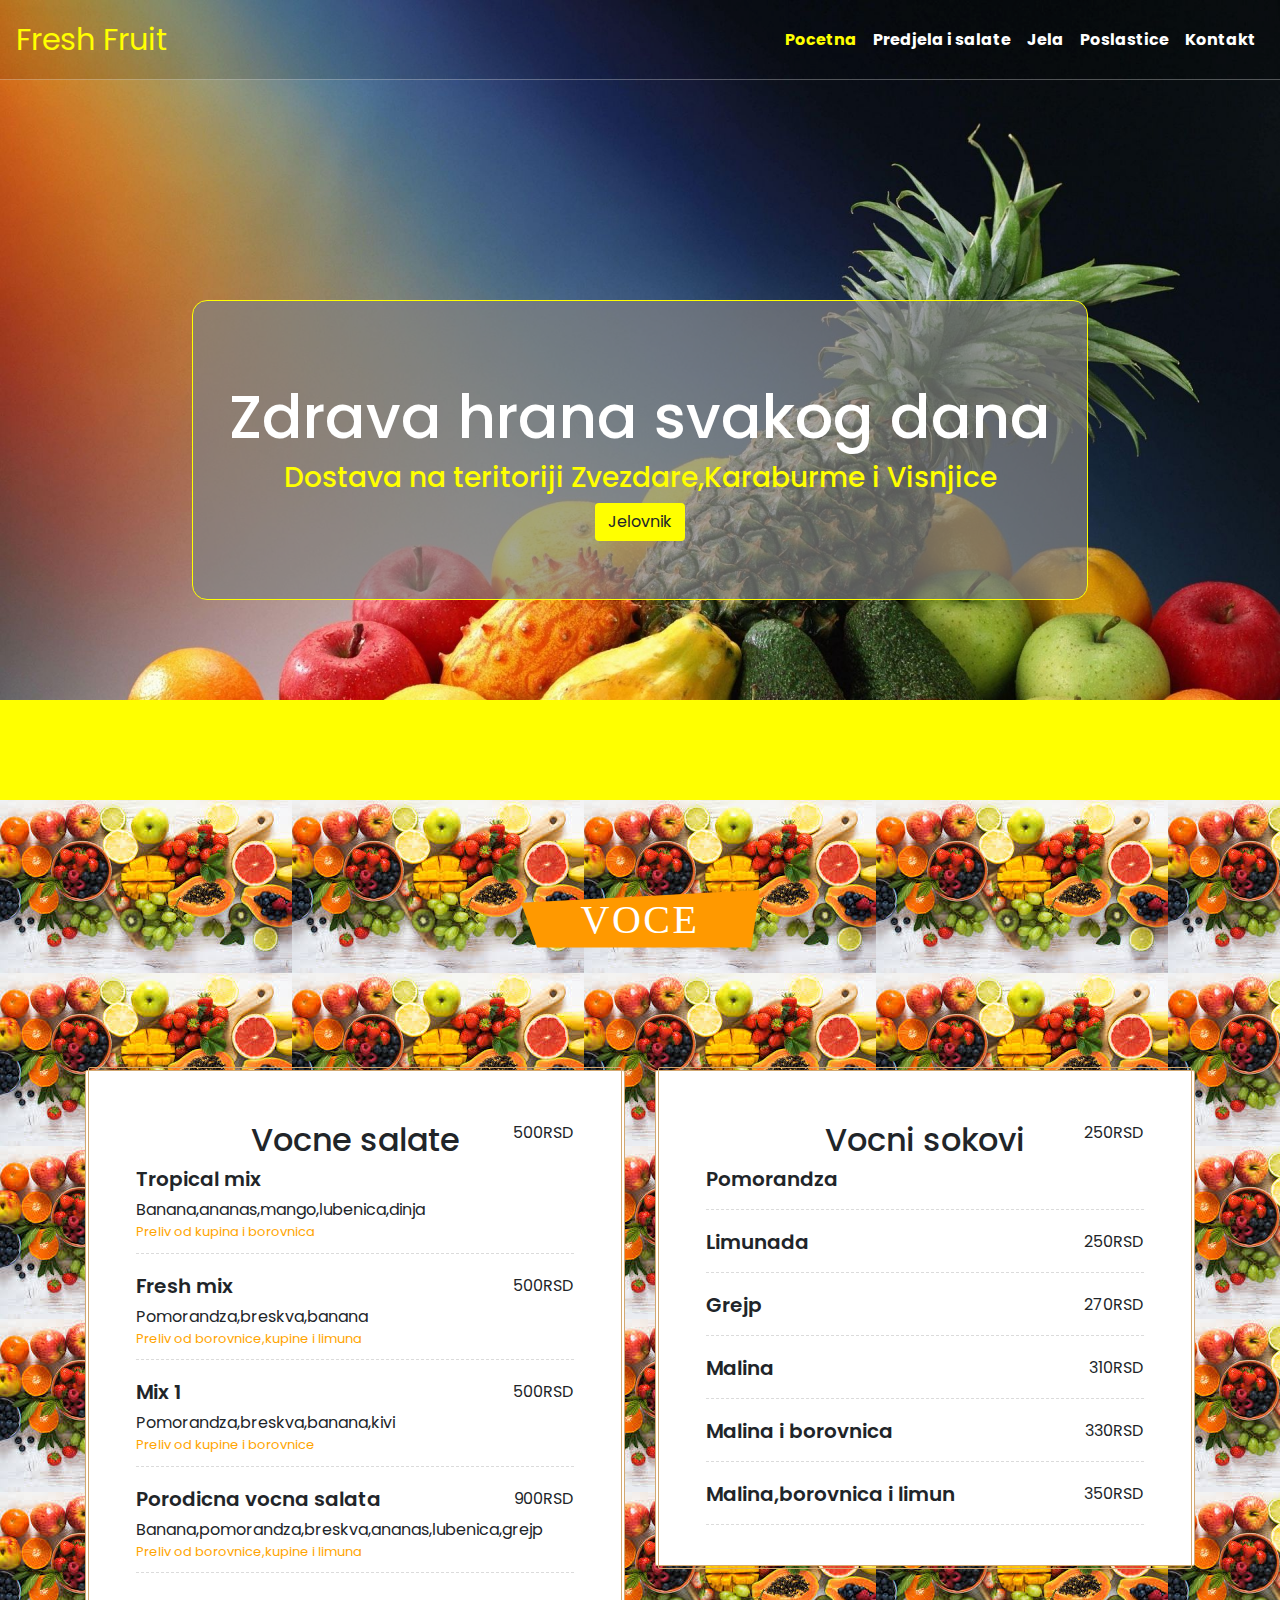
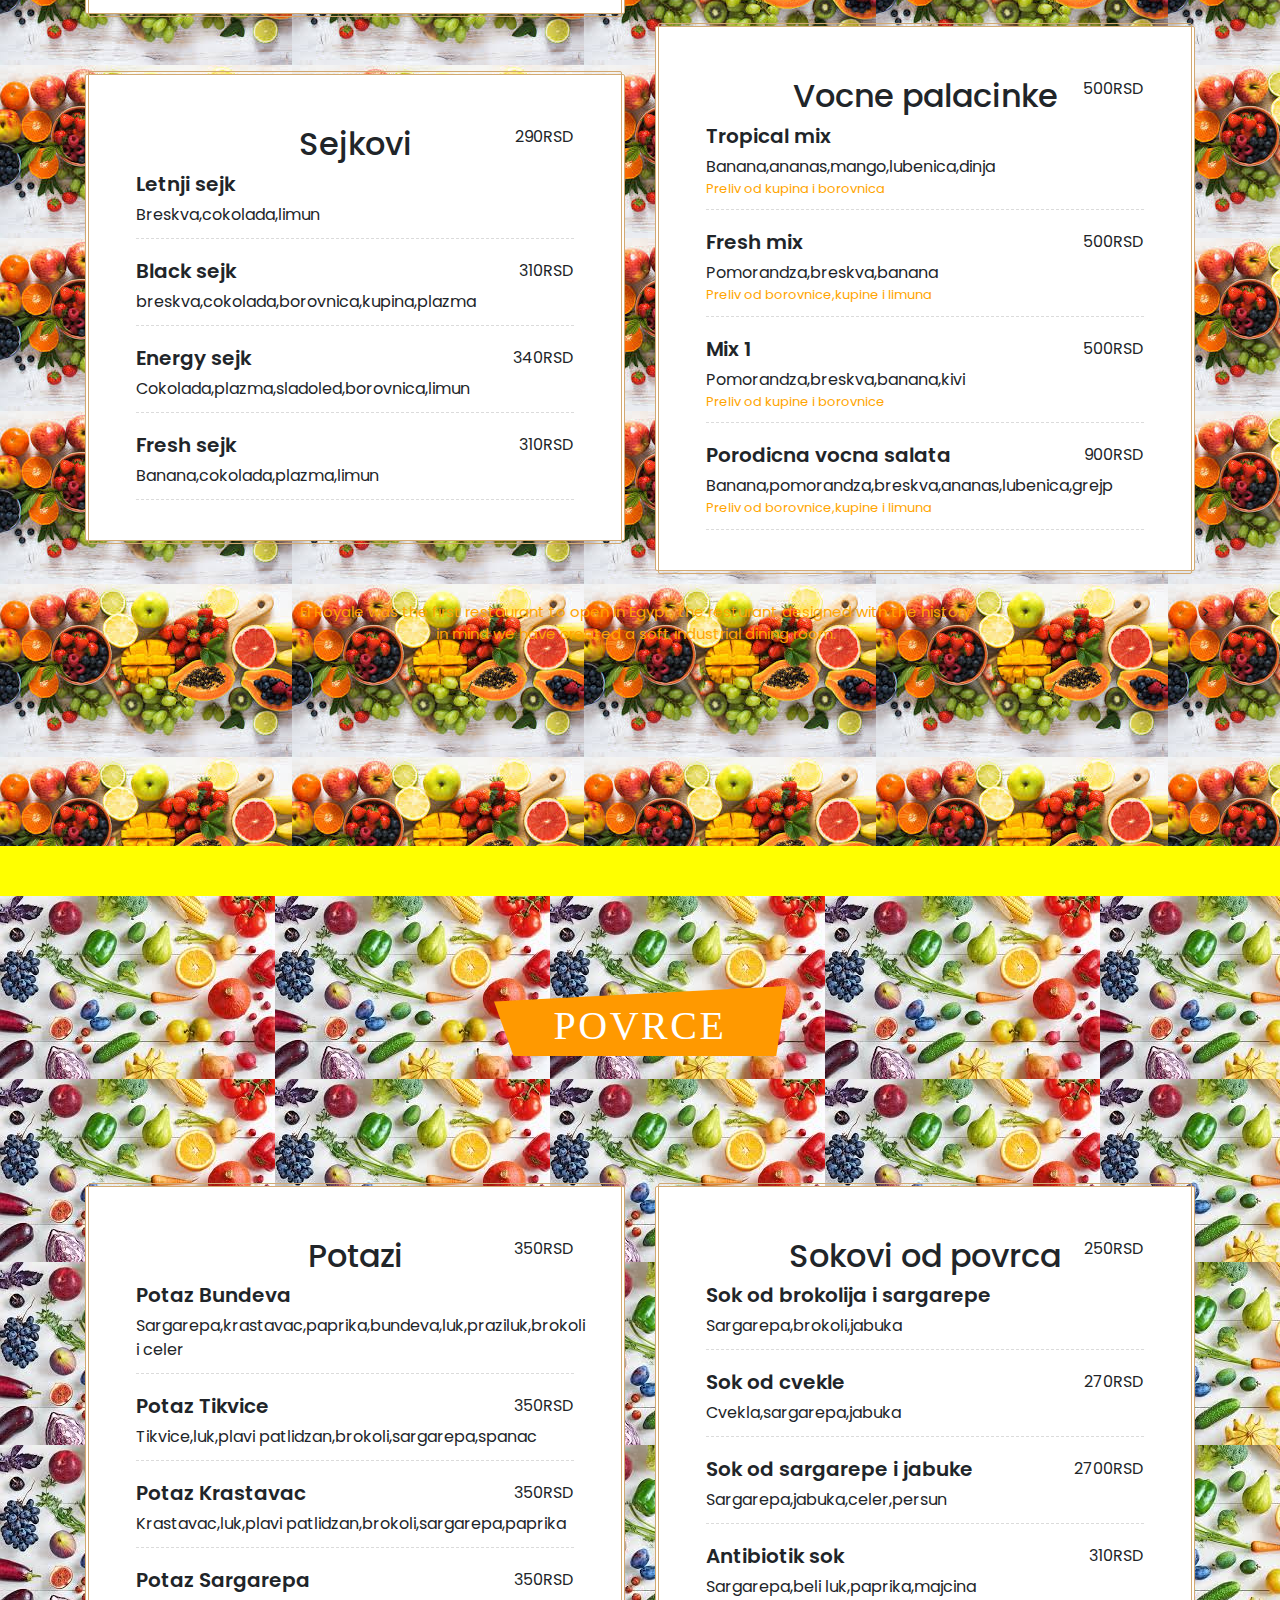
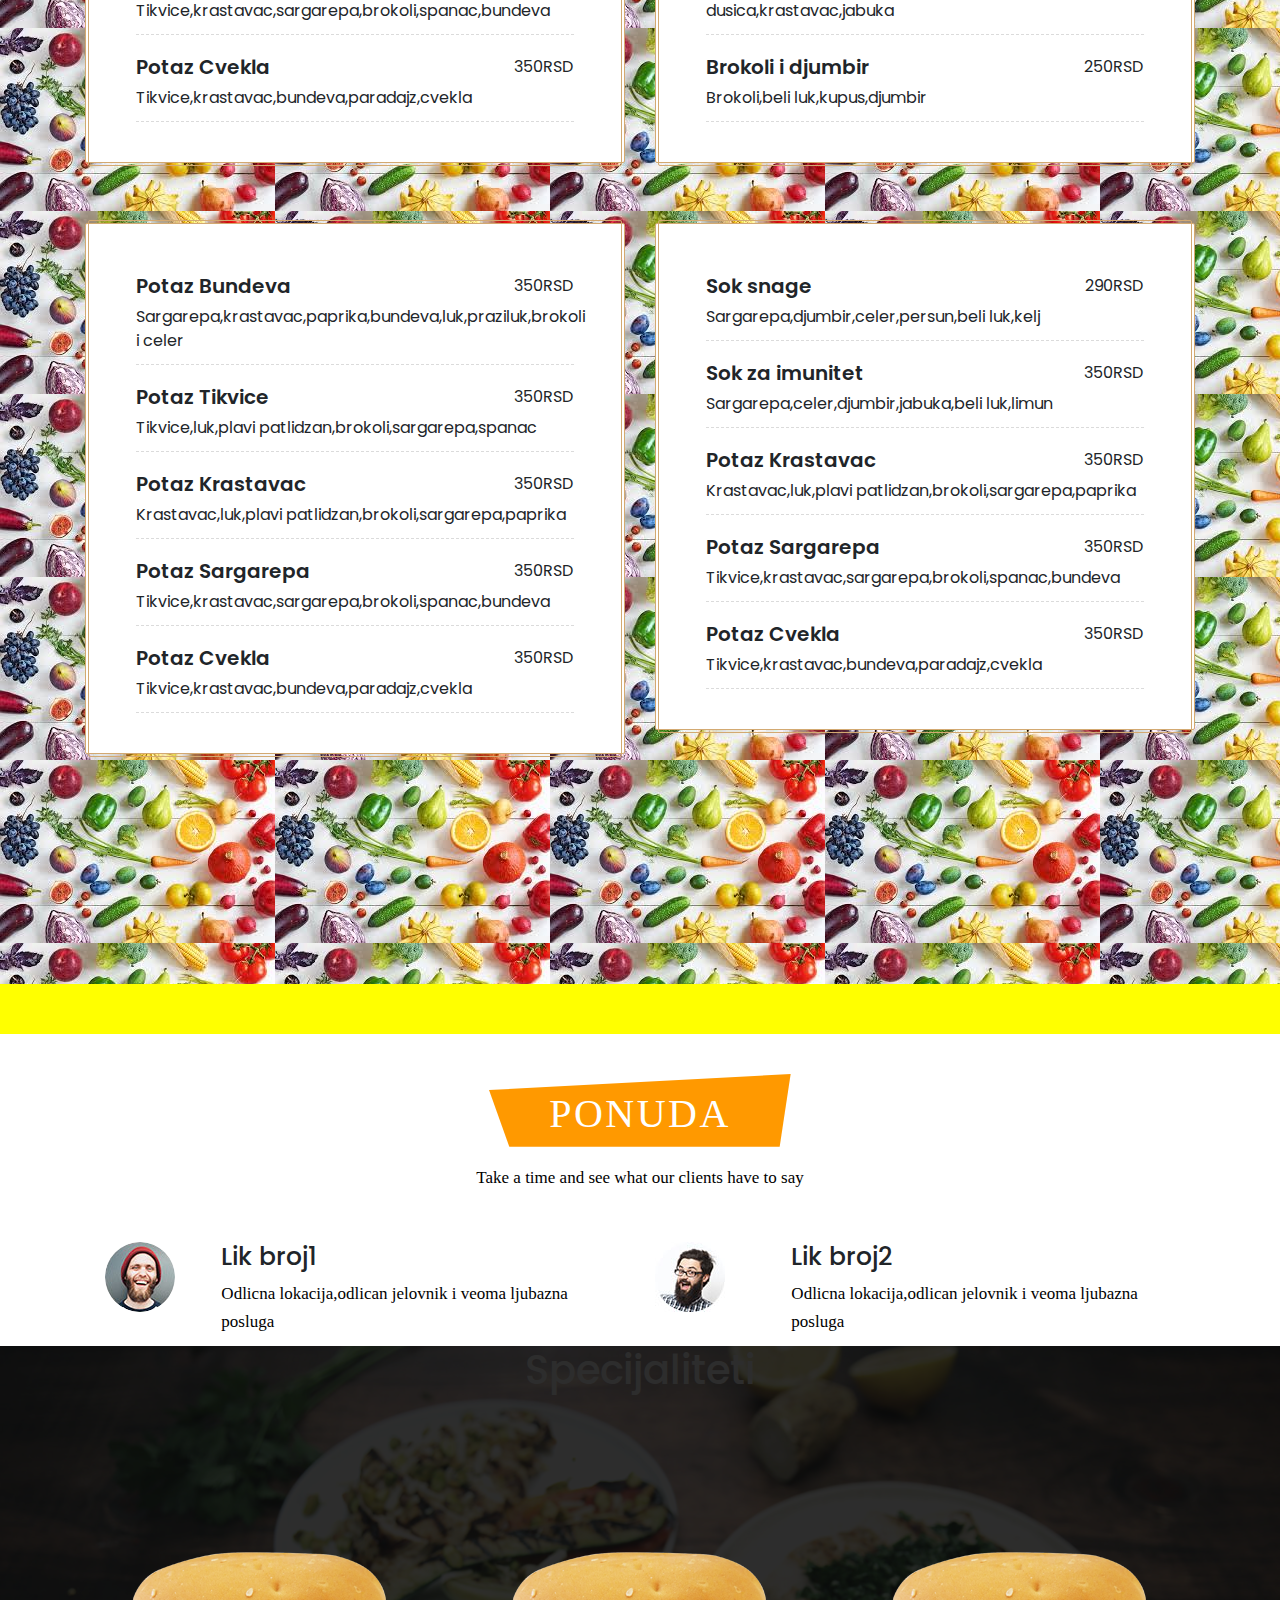
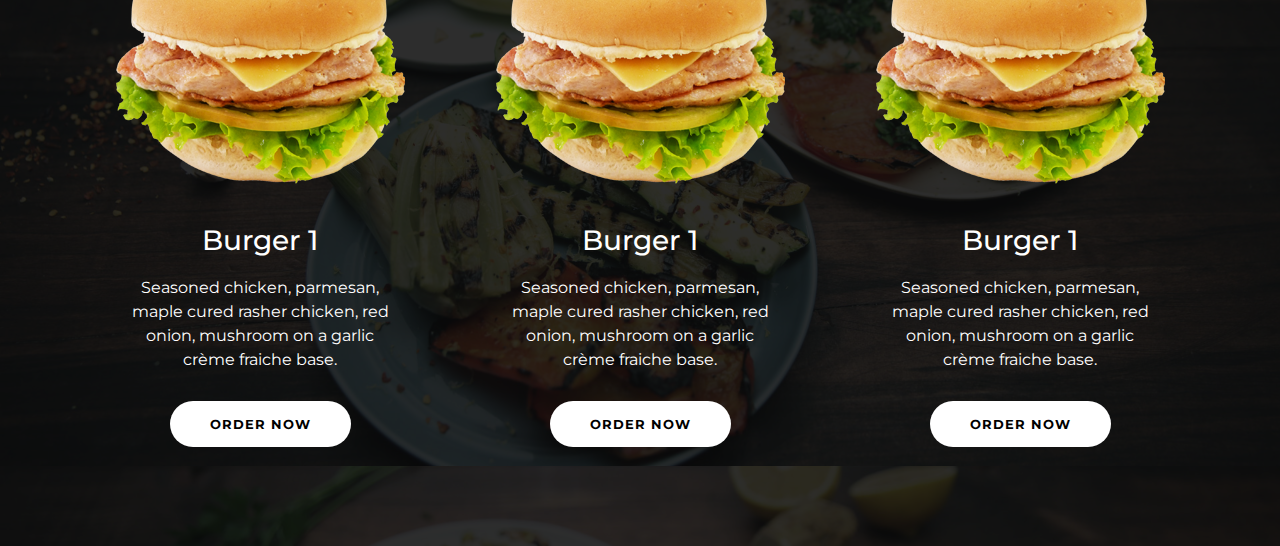
==== index.html @ 75d2d122 "Initial commit" ====
<!DOCTYPE html>
<html>

<head>
	<meta charset="utf-8">
	<meta http-equiv="X-UA-Compatible" content="IE=edge">
	<meta name="viewport" content="width=device-width, initial-scale=1">
	<title>Zdrava hrana</title>
	<link rel="icon" href="https://s3-us-west-2.amazonaws.com/www.arabianchain.org/img/dubaichain.ico"
		type="image/x-icon" />
	<link href="css/style.css" rel="stylesheet">
	<link href="https://fonts.googleapis.com/css?family=Montserrat:400,600,700,800,900&amp;display=swap"
		rel="stylesheet">
	<link href="https://fonts.googleapis.com/css2?family=Itim&family=Poppins:wght@400;500;600;700;800;900&display=swap"
		rel="stylesheet">
	<link rel="stylesheet" href="https://stackpath.bootstrapcdn.com/bootstrap/4.5.0/css/bootstrap.min.css">
	<link rel="stylesheet" href="css/animate.min.css">
</head>

<body>
	<nav class="navbar navbar-expand-lg navbar-light bg-red ">
		<a class="navbar-brand" href="#">Fresh Fruit</a>
		<button class="navbar-toggler" type="button" data-toggle="collapse" data-target="#navbarNav"
			aria-controls="navbarNav" aria-expanded="false" aria-label="Toggle navigation">
			<span class="navbar-toggler-icon"></span>
		</button>
		<div class="collapse navbar-collapse" id="navbarNav">
			<ul class="nav navbar-nav ml-auto">
				<li class="nav-item active">
					<a class="nav-link" href="#sectionMain">Pocetna <span class="sr-only">(current)</span></a>
				</li>
				<li class="nav-item">
					<a class="nav-link" href="#sectionMain1">Predjela i salate</a>
				</li>
				<li class="nav-item">
					<a class="nav-link" href="#sectionMain1">Jela</a>
				</li>
				<li class="nav-item">
					<a class="nav-link" href="#svgSection">Poslastice</a>
				</li>
				<li class="nav-item">
					<a class="nav-link" href="kontakt.html">Kontakt</a>
				</li>
			</ul>
		</div>
	</nav>
	<section id="sectionMain">
		<div class="mainText wow bounceInDown darkk" data-wow-duration="2500ms">
			<h1 class="text1">Zdrava hrana svakog dana</h1>
			<h3>Dostava na teritoriji Zvezdare,Karaburme i Visnjice</h3>
			<button type="button" class="btn btn-jelovnik">Jelovnik</button>
		</div>
	</section>
	<section>
		<div class="between"></div>
	</section>

	<section>
		<div class="between"></div>
	</section>
	<section id="sale">
		<div class="container">
			<!-- <h1 class="naslov2">Vocni Jelovnik</h1> -->
			<div class="title-box">
				<h1 class="title-line">
					<span>Voce</span>
					<svg xmlns="http://www.w3.org/2000/svg" viewBox="0 0 900.88 217">
						<polygon points="900.88 0 868.07 217 60.56 217 0 48.04 900.88 0"></polygon>
					</svg>
				</h1>
			</div>
			<div class="row">
				<div class="col-md-6">
					<div class="menu-wrapper">
						<div class="menu-item">
							<h2>Vocne salate</h2>
							<h4 class="fruitNaslov">Tropical mix</h4>
							<span class="menu-itemPrice">500RSD</span>

							<p class="fruitSastojci">Banana,ananas,mango,lubenica,dinja</p>
							<p class="preliv">Preliv od kupina i borovnica</p>
						</div>
						<div class="menu-item">
							<h4 class="fruitNaslov">Fresh mix</h4>
							<span class="menu-itemPrice">500RSD</span>
							<p class="fruitSastojci">Pomorandza,breskva,banana</p>
							<p class="preliv">Preliv od borovnice,kupine i limuna</p>
						</div>
						<div class="menu-item">
							<h4 class="fruitNaslov">Mix 1</h4>
							<span class="menu-itemPrice">500RSD</span>
							<p class="fruitSastojci">Pomorandza,breskva,banana,kivi</p>
							<p class="preliv">Preliv od kupine i borovnice</p>
						</div>
						<div class="menu-item">
							<h4 class="fruitNaslov">Porodicna vocna salata</h4>
							<span class="menu-itemPrice">900RSD</span>
							<p class="fruitSastojci">Banana,pomorandza,breskva,ananas,lubenica,grejp</p>
							<p class="preliv">Preliv od borovnice,kupine i limuna</p>
						</div>
					</div>


					<div class="menu-wrapper">
						<div class="menu-item">
							<h2>Sejkovi</h2>
							<h4 class="fruitNaslov">Letnji sejk</h4>
							<span class="menu-itemPrice">290RSD</span>
							<p class="fruitSastojci">Breskva,cokolada,limun</p>

						</div>
						<div class="menu-item">
							<h4 class="fruitNaslov">Black sejk</h4>
							<span class="menu-itemPrice">310RSD</span>
							<p class="fruitSastojci">breskva,cokolada,borovnica,kupina,plazma</p>

						</div>
						<div class="menu-item">
							<h4 class="fruitNaslov">Energy sejk</h4>
							<span class="menu-itemPrice">340RSD</span>
							<p class="fruitSastojci">Cokolada,plazma,sladoled,borovnica,limun</p>

						</div>
						<div class="menu-item">
							<h4 class="fruitNaslov">Fresh sejk</h4>
							<span class="menu-itemPrice">310RSD</span>
							<p class="fruitSastojci">Banana,cokolada,plazma,limun</p>

						</div>
					</div>
				</div>
				<div class="col-md-6">
					<div class="menu-wrapper">
						<div class="menu-item">
							<h2>Vocni sokovi</h2>
							<h4 class="fruitNaslov">Pomorandza</h4>
							<span class="menu-itemPrice">250RSD</span>

						</div>
						<div class="menu-item">
							<h4 class="fruitNaslov">Limunada</h4>
							<span class="menu-itemPrice">250RSD</span>

						</div>
						<div class="menu-item">
							<h4 class="fruitNaslov">Grejp</h4>
							<span class="menu-itemPrice">270RSD</span>

						</div>
						<div class="menu-item">
							<h4 class="fruitNaslov">Malina</h4>
							<span class="menu-itemPrice">310RSD</span>
						</div>
						<div class="menu-item">
							<h4 class="fruitNaslov">Malina i borovnica</h4>
							<span class="menu-itemPrice">330RSD</span>
						</div>
						<div class="menu-item">
							<h4 class="fruitNaslov">Malina,borovnica i limun</h4>
							<span class="menu-itemPrice">350RSD</span>
						</div>

					</div>
					<div class="menu-wrapper">
						<div class="menu-item">
							<h2>Vocne palacinke</h2>
							<h4 class="fruitNaslov">Tropical mix</h4>
							<span class="menu-itemPrice">500RSD</span>
							<p class="fruitSastojci">Banana,ananas,mango,lubenica,dinja</p>
							<p class="preliv">Preliv od kupina i borovnica</p>
						</div>
						<div class="menu-item">
							<h4 class="fruitNaslov">Fresh mix</h4>
							<span class="menu-itemPrice">500RSD</span>
							<p class="fruitSastojci">Pomorandza,breskva,banana</p>
							<p class="preliv">Preliv od borovnice,kupine i limuna</p>
						</div>
						<div class="menu-item">
							<h4 class="fruitNaslov">Mix 1</h4>
							<span class="menu-itemPrice">500RSD</span>
							<p class="fruitSastojci">Pomorandza,breskva,banana,kivi</p>
							<p class="preliv">Preliv od kupine i borovnice</p>
						</div>
						<div class="menu-item">
							<h4 class="fruitNaslov">Porodicna vocna salata</h4>
							<span class="menu-itemPrice">900RSD</span>
							<p class="fruitSastojci">Banana,pomorandza,breskva,ananas,lubenica,grejp</p>
							<p class="preliv">Preliv od borovnice,kupine i limuna</p>
						</div>
					</div>

				</div>
				<p class="format1">El Royale was the first restaurant to open in Egypt, the resturant designed with the
					history in mind we have created a soft industrial dining room.</p>>
			</div>
		</div>
	</section>
	<section>
		<div class="between"></div>
	</section>

	<section id="sanja">
		<div class="container">
			<!-- <h1 class="naslov2">Jelovnik od povrca</h1> -->
			<div class="title-box">
				<h1 class="title-line">
					<span>Povrce</span>
					<svg xmlns="http://www.w3.org/2000/svg" viewBox="0 0 900.88 217">
						<polygon points="900.88 0 868.07 217 60.56 217 0 48.04 900.88 0"></polygon>
					</svg>
				</h1>
			</div>
			<div class="row">
				<div class="col-md-6">
					<div class="menu-wrapper">
						<div class="menu-item">
							<h2>Potazi</h2>
							<h4 class="fruitNaslov">Potaz Bundeva</h4>
							<span class="menu-itemPrice">350RSD</span>
							<p class="fruitSastojci">Sargarepa,krastavac,paprika,bundeva,luk,praziluk,brokoli i celer
							</p>
						</div>
						<div class="menu-item">
							<h4 class="fruitNaslov">Potaz Tikvice</h4>
							<span class="menu-itemPrice">350RSD</span>
							<p class="fruitSastojci">Tikvice,luk,plavi patlidzan,brokoli,sargarepa,spanac </p>

						</div>
						<div class="menu-item">
							<h4 class="fruitNaslov">Potaz Krastavac</h4>
							<span class="menu-itemPrice">350RSD</span>
							<p class="fruitSastojci">Krastavac,luk,plavi patlidzan,brokoli,sargarepa,paprika</p>

						</div>
						<div class="menu-item">
							<h4 class="fruitNaslov">Potaz Sargarepa</h4>
							<span class="menu-itemPrice">350RSD</span>
							<p class="fruitSastojci">Tikvice,krastavac,sargarepa,brokoli,spanac,bundeva</p>
						</div>
						<div class="menu-item">
							<h4 class="fruitNaslov">Potaz Cvekla</h4>
							<span class="menu-itemPrice">350RSD</span>
							<p class="fruitSastojci">Tikvice,krastavac,bundeva,paradajz,cvekla</p>
						</div>
					</div>
					<div class="menu-wrapper">
						<div class="menu-item">
							<h4 class="fruitNaslov">Potaz Bundeva</h4>
							<span class="menu-itemPrice">350RSD</span>
							<p class="fruitSastojci">Sargarepa,krastavac,paprika,bundeva,luk,praziluk,brokoli i celer
							</p>
						</div>
						<div class="menu-item">
							<h4 class="fruitNaslov">Potaz Tikvice</h4>
							<span class="menu-itemPrice">350RSD</span>
							<p class="fruitSastojci">Tikvice,luk,plavi patlidzan,brokoli,sargarepa,spanac </p>

						</div>
						<div class="menu-item">
							<h4 class="fruitNaslov">Potaz Krastavac</h4>
							<span class="menu-itemPrice">350RSD</span>
							<p class="fruitSastojci">Krastavac,luk,plavi patlidzan,brokoli,sargarepa,paprika</p>

						</div>
						<div class="menu-item">
							<h4 class="fruitNaslov">Potaz Sargarepa</h4>
							<span class="menu-itemPrice">350RSD</span>
							<p class="fruitSastojci">Tikvice,krastavac,sargarepa,brokoli,spanac,bundeva</p>
						</div>
						<div class="menu-item">
							<h4 class="fruitNaslov">Potaz Cvekla</h4>
							<span class="menu-itemPrice">350RSD</span>
							<p class="fruitSastojci">Tikvice,krastavac,bundeva,paradajz,cvekla</p>
						</div>
					</div>
				</div>
				<div class="col-md-6">
					<div class="menu-wrapper">
						<div class="menu-item">
							<h2>Sokovi od povrca</h2>
							<h4 class="fruitNaslov">Sok od brokolija i sargarepe</h4>
							<span class="menu-itemPrice">250RSD</span>
							<p class="fruitSastojci">Sargarepa,brokoli,jabuka
							</p>
						</div>
						<div class="menu-item">
							<h4 class="fruitNaslov">Sok od cvekle</h4>
							<span class="menu-itemPrice">270RSD</span>
							<p class="fruitSastojci">Cvekla,sargarepa,jabuka </p>

						</div>
						<div class="menu-item">
							<h4 class="fruitNaslov">Sok od sargarepe i jabuke</h4>
							<span class="menu-itemPrice">2700RSD</span>
							<p class="fruitSastojci">Sargarepa,jabuka,celer,persun</p>

						</div>
						<div class="menu-item">
							<h4 class="fruitNaslov">Antibiotik sok</h4>
							<span class="menu-itemPrice">310RSD</span>
							<p class="fruitSastojci">Sargarepa,beli luk,paprika,majcina dusica,krastavac,jabuka</p>
						</div>
						<div class="menu-item">
							<h4 class="fruitNaslov">Brokoli i djumbir</h4>
							<span class="menu-itemPrice">250RSD</span>
							<p class="fruitSastojci">Brokoli,beli luk,kupus,djumbir</p>
						</div>
					</div>
					<div class="menu-wrapper">
						<div class="menu-item">
							<h4 class="fruitNaslov">Sok snage</h4>
							<span class="menu-itemPrice">290RSD</span>
							<p class="fruitSastojci">Sargarepa,djumbir,celer,persun,beli luk,kelj
							</p>
						</div>
						<div class="menu-item">
							<h4 class="fruitNaslov">Sok za imunitet</h4>
							<span class="menu-itemPrice">350RSD</span>
							<p class="fruitSastojci">Sargarepa,celer,djumbir,jabuka,beli luk,limun </p>

						</div>
						<div class="menu-item">
							<h4 class="fruitNaslov">Potaz Krastavac</h4>
							<span class="menu-itemPrice">350RSD</span>
							<p class="fruitSastojci">Krastavac,luk,plavi patlidzan,brokoli,sargarepa,paprika</p>

						</div>
						<div class="menu-item">
							<h4 class="fruitNaslov">Potaz Sargarepa</h4>
							<span class="menu-itemPrice">350RSD</span>
							<p class="fruitSastojci">Tikvice,krastavac,sargarepa,brokoli,spanac,bundeva</p>
						</div>
						<div class="menu-item">
							<h4 class="fruitNaslov">Potaz Cvekla</h4>
							<span class="menu-itemPrice">350RSD</span>
							<p class="fruitSastojci">Tikvice,krastavac,bundeva,paradajz,cvekla</p>
						</div>
					</div>
				</div>
			</div>
		</div>
	</section>
	<div class="between"></div>

	<section id="svgSection">
		<div class="container">
			<div class="title-box">
				<h1 class="title-line">
					<span>Ponuda</span>
					<svg xmlns="http://www.w3.org/2000/svg" viewBox="0 0 900.88 217">
						<polygon points="900.88 0 868.07 217 60.56 217 0 48.04 900.88 0"></polygon>
					</svg>
				</h1>
				<p>Take a time and see what our clients have to say</p>
			</div>
			<div class="row">
				<div class="col-md-6">
					<div class="likovi">
						<img src="Images/1.jpg">
						<div class="postcontent">
							<h1>Lik broj1</h1>
							<p>Odlicna lokacija,odlican jelovnik i veoma ljubazna posluga</p>
						</div>
					</div>
				</div>
				<div class="col-md-6">
					<div>
						<img src="Images/2.jpg">
						<div class="postcontent">
							<h1>Lik broj2</h1>
							<p>Odlicna lokacija,odlican jelovnik i veoma ljubazna posluga</p>
						</div>
					</div>
				</div>
			</div>
		</div>
	</section>

	<section id="sectionMain10">
		<div class="maindiv"></div>
		<h1 class="text-center specijalitetititle">Specijaliteti</h1>
		<div class="container">
			<div class="row">

				<div class="col-md-4 ">
					<div class="menuPost">
						<img src="Images/m1.png">
						<h3 class="podnaslov">Burger 1</h3>
						<p class="podnaslovP">Seasoned chicken, parmesan, maple cured rasher chicken, red onion,
							mushroom on a garlic crème fraiche base.</p>
						<a class="button-one grey" href="#">Order Now</a>
					</div>
				</div>
				<div class="col-md-4 ">

					<div class="menuPost">
						<img src="Images/m1.png">
						<h3 class="podnaslov">Burger 1</h3>
						<p class="podnaslovP">Seasoned chicken, parmesan, maple cured rasher chicken, red onion,
							mushroom on a garlic crème fraiche base.</p>
						<a class="button-one grey" href="#">Order Now</a>
					</div>
				</div>
				<div class="col-md-4 ">
					<div class="menuPost">
						<img src="Images/m1.png">
						<h3 class="podnaslov">Burger 1</h3>
						<p class="podnaslovP">Seasoned chicken, parmesan, maple cured rasher chicken, red onion,
							mushroom on a garlic crème fraiche base.</p>
						<a class="button-one grey" href="#">Order Now</a>
					</div>
				</div>
			</div>
		</div>


	</section>
	<!-- <section id="sectionMain4">
		<div class="blckbackground1"></div>
		<div class="row">
			<div class="col-md-6">
				<div class="whitediv"></div>
			</div>
			<div class="col-md-6">
				<div class="whitediv"></div>
			</div>	
		</div>		
	</section> -->
	<!-- <section>

	</section> -->
	<!-- <section>
		<div class="sectionMain5">
			<div class="row">
				<div class="col-md-3">
					<div class="picture1"></div>
				</div>
				<div class="col-md-3">
					<div class="picture1"></div>
				</div>
				<div class="col-md-3">
					<div class="picture1"></div>
				</div>
				<div class="col-md-3">
					<div class="picture1"></div>
				</div>
			</div>
		</div>
	</section> -->

	<!-- 
	<section id="sectionMain1">
		<div class="row">
			<div class="col-md-4">
				<div class="border1">
				</div>
			</div>
			<div class="col-md-4">
				<div class="border1"></div>
			</div>
			<div class="col-md-4">
				<div class="border1"></div>
			</div>
		</div>
	</section>
 -->
	<!-- 	<div class="nav-tabs mosaic-img mosaic-img1"> -->
	<!-- 	</div> -->

	<!-- <section>
			<div class="dimenzije">
			<div id="carouselExampleIndicators" class="carousel slide" data-ride="carousel">
		  		<ol class="carousel-indicators">
				    <li data-target="#carouselExampleIndicators" data-slide-to="0" class="active"></li>
				    <li data-target="#carouselExampleIndicators" data-slide-to="1"></li>
				    <li data-target="#carouselExampleIndicators" data-slide-to="2"></li>
				    <li data-target="#carouselExampleIndicators" data-slide-to="3"></li>
				    <li data-target="#carouselExampleIndicators" data-slide-to="4"></li>
				    <li data-target="#carouselExampleIndicators" data-slide-to="5"></li>
		 		</ol>
		 		<div class="carousel-inner">
		   			<div class="carousel-item active">
		    			<img class="d-block w-100" src="Images/voce2.jpg" alt="First slide">
		    		</div>
		    		<div class="carousel-item">
		    			<img class="d-block w-100" src="Images/voce2.jpg" alt="Second slide">
		    		</div>
		    		<div class="carousel-item">
		    			<img class="d-block w-100" src="Images/voce2.jpg" alt="Second slide">
		    		</div>
		    		<div class="carousel-item">
		    			<img class="d-block w-100" src="Images/voce2.jpg" alt="Second slide">
		    		</div>
		    		<div class="carousel-item">
		    			<img class="d-block w-100" src="Images/voce2.jpg" alt="Second slide">
		    		</div>
		    		<div class="carousel-item">
		      			<img class="d-block w-100" src="Images/voce2.jpg" alt="Third slide">
		   			</div>
		  		</div>
		 		<a class="carousel-control-prev" href="#carouselExampleIndicators" role="button" data-slide="prev">
		    		<span class="carousel-control-prev-icon" aria-hidden="true"></span>
		    		<span class="sr-only">Previous</span>
		  		</a>
				<a class="carousel-control-next" href="#carouselExampleIndicators" role="button" data-slide="next">
				    <span class="carousel-control-next-icon" aria-hidden="true"></span>
				    <span class="sr-only">Next</span>
		  		</a>
			</div>
		</div>
		</section> -->

	<script>
		console.log("ja sam Alex");
		var x = 56;
		var y = 6;
		var z = x + y;
		console.log(z);
		var mm = z + x;
		console.log(mm);
	</script>
	<script src="https://code.jquery.com/jquery-3.2.1.min.js"></script>
	<script src="https://stackpath.bootstrapcdn.com/bootstrap/4.5.0/js/bootstrap.min.js"></script>
	<script src="js/main.js"></script>
</body>

</html>
---- css/style.css ----
body {
	font-family: 'Poppins', sans-serif !important;
}

#sectionMain {
	height: 700px;
	background-size: 100%;
	background-color: rgba(10, 10, 10, 0.86);
	background-image: url("../Images/voce.jpg");
	background-repeat: no-repeat;

	/*	background-size: auto;*/
}


.text1 {
	color: #fff;
	font-size: 60px;
	text-align: center;
	margin-top: 80px;

}

.mainText {
	background-color: rgba(128, 128, 128, 0.7);
	width: 70%;
	height: 300px;
	margin: auto;
	position: absolute;
	top: 50%;
	left: 50%;
	transform: translate(-50%, -50%);
	border: 1px solid yellow;
	border-radius: 15px;
	text-align: center;
}

.mainText h3 {
	color: yellow;

}


.mainText p {
	color: #57731f;
	font-size: 20px;
}

.btn-jelovnik {
	color: #ffd0d4;
	background-color: yellow !important;

}

.btn-jelovnik:hover {
	font-weight: 500;
	border: 1px solid #39577f !important;
	background-color: #39577f !important;
	color: #fff !important;
}


#sectionMain2 {
	height: 500px;
	background-color: #fff;
	padding-top: 20px;
}

/*.nav-tabs {
	height: 700px;
	background-color: red;
	text-align: center;
	}*/

/*#meso1 {
		height: 150px;
		width: 150px;
		background-color: #fff;
		background-image: url("../Images/meso1.jpg");
	}

	.nav-tabs1 {
	height: 500px;
	width: 500px;
	background-color: red;
	text-align: center;
	}

	.mosaic-img {
	background-image: url(https://sesttopola.rs/wp-content/uploads/2020/03/Silver-1.jpg);
	background-repeat: no-repeat;
	}

	.mosaic-img1 {
		background-image: url(https://sesttopola.rs/wp-content/uploads/2020/03/Premium3.jpg);
		background-repeat: no-repeat;
		margin-right: 50px;
	}*/

#sectionMain1 {
	height: 500px;
	background-color: yellow;
}

.border1 {
	height: 450px;
	width: 85%;
	color: black;
	background-color: transparent;
	border: 1px solid black;
	border-radius: 5px;
	margin: auto;
	margin-top: 30px;
}

.border2 {
	height: 400px;
	width: 400px;
	color: black;
	background-color: transparent;
	border: 1px solid black;
	border-radius: 5px;
}

.dimenzije {
	width: 500px;
	height: auto;
	text-align: center;
	margin: auto;
	padding-top: 80px;
}

.dimenzije img {
	border: 1px solid black;
	border-radius: 10px;
}

.bg-red {
	background-color: rgba(0, 0, 0, 0.13);
}

.navbar-light .navbar-nav .nav-link {
	color: #fff !important;
	font-weight: 700;
}

.navbar-light .navbar-nav .nav-link:hover {
	color: yellow !important;
	font-weight: 900;
}

.navbar-light .navbar-nav .nav-link:active,
.nav-item:active {
	color: yellow !important;
	font-weight: 900;
}

ul>li.nav-item.active {
	color: yellow !important;
	font-weight: 900;
}


.jelovnik1 {

	width: 300px;
	height: 400px;
	text-decoration-color: black;
	background: #ab2121d9;
	text-align: center;
	margin: auto;
	margin-top: 30px;
	border-radius: 6px;
}

/*.btn {
	background-color: #dc3545;
	color: #ffd0d4;
    border-color: #dc3545;
}*/


.foodbg1 {
	margin-top: 150px;
	background-color: #fff;
	background-image: url("../Images/voce4.jpg");
}

#sectionMain3 {
	background-image: url("../Images/voce12.jpg");
	background-size: 100%;
	position: relative;
	padding-bottom: 100px;

}

#sectionMain10 {
	background-image: url("../Images/voce12.jpg");
	background-size: 100%;
	position: relative;
	padding-bottom: 100px;
	height: 800px;
}


.specijalitetititle {
	color: #fff;
	z-index: 55;
}

.maindiv {
	background-color: rgba(10, 10, 10, 0.86);
	width: 100%;
	height: 100%;
	position: absolute;
	text-align: center;
	padding: 20px;
	padding-top: 130px;
	z-index: 0;
}

#sale {
	background-image: url("../Images/voce10.jpg");
	position: relative;
	padding-bottom: 200px;
	padding-top: 50px;

}

#sanja {
	background-image: url("../Images/voce11.jpg");
	position: relative;
	padding-bottom: 200px;
	padding-top: 50px;
}



.blckbackground {
	height: 650px;
	background-color: rgb(0, 0, 0, 0.9);
	position: absolute;
	top: 0;
	left: 0;
	right: 0;
	bottom: 0;

}


.between {
	background-color: yellow;
	height: 50px;
}

#sectionMain4 {
	background-color: black;
	background-image: url("../Images/voce3.jpg");
	height: 1000px;
	position: relative;

}

.blckbackground1 {
	height: 1000px;
	background-color: rgb(0, 0, 0, 0.9);
	position: absolute;
	top: 0;
	left: 0;
	right: 0;
	bottom: 0;
	z-index: 1;
}

.whitediv {
	text-align: center;
	margin: auto;
	margin-top: 50px;
	height: 450px;
	width: 70%;
	background-color: #fff;
	border: 1px solid #fff;
	border-radius: 10px;
	z-index: 223;
	position: relative;
}

.sectionMain5 {
	height: 400px;
	background-color: #fff;

}

.picture1 {
	text-align: center;
	margin: auto;
	border-radius: 10px;
	border: 2px solid yellow;
	margin-top: 100px;
	height: 150px;
	width: 150px;
	background-image: url("../Images/meso1.jpg");
}

/*.picture2 {
	height: 150px;
	width: 150px;
	background-image: url("../Images/torta1.jpg");
}
*/

nav.navbar {
	position: absolute;
	width: 100%;
	height: 80px;
	border-bottom: 1px solid rgba(255, 255, 255, 0.3);

}


.navbar-light .navbar-brand {
	color: rgb(255 255 0) !important;
}

.navbar-brand {
	display: inline-block;
	padding-top: .3125rem;
	padding-bottom: .3125rem;
	margin-right: 1rem;
	font-size: 1.9rem !important;
	line-height: inherit;
	white-space: nowrap;
}

.navbar-light .navbar-nav .active>.nav-link,
.navbar-light .navbar-nav .nav-link.active,
.navbar-light .navbar-nav .nav-link.show,
.navbar-light .navbar-nav .show>.nav-link {
	color: rgba(255, 255, 0, 1) !important;
}


.red {
	background: red;
	height: 100px;
}

.menuPost {
	text-align: center;
	margin: auto;
	margin-top: 100px;
	/*	background: red;*/
	padding-top: 50px;
	padding-bottom: 50px;
}

.naslov1 {
	padding-top: 50px;
	text-align: center;
	color: yellow;
	font-family: 'Montserrat', sans-serif;
}

.naslov2 {
	padding-top: 50px;
	text-align: center;
	color: #fff;
	font-family: 'Montserrat', sans-serif;

}

.podnaslov {
	color: #fff;
	font-family: 'Montserrat', sans-serif;
	padding-top: 40px;
}

.podnaslovP {
	color: #fff;
	font-family: 'Montserrat', sans-serif;
	padding-top: 10px;

	width: 80%;
	margin: auto;
	margin-bottom: 40px;
}


.button-one {
	color: black;
	font-size: 13px;
	font-family: "Montserrat", sans-serif;
	text-transform: uppercase;
	padding: 15px 40px;
	letter-spacing: 1px;
	background: #fff;
	font-weight: 700;
	-webkit-border-radius: 25px;
	-moz-border-radius: 25px;
	-ms-border-radius: 25px;
	border-radius: 25px;

}



.menu-wrapper {
	position: relative;
	background-color: #fff;
	padding: 50px 50px 20px;
	border-radius: 2px;
	border: 1px solid #d3a971;
	margin-bottom: 30px;
	margin-top: 60px;
}

.menu-wrapper:before {
	content: "";
	position: absolute;
	top: -4px;
	right: 2px;
	bottom: 0;
	left: 2px;
	height: calc(100% + 8px);
	display: block;
	border-radius: 2px;
	border: 1px solid #d3a971;
}

.fruitNaslov {
	font-size: 20px;
	margin-bottom: 7px;
	font-weight: 600;
}

.menu-item {
	padding-bottom: 11px;
	border-bottom: 1px dashed #dbdbdb;
	margin-bottom: 20px;
	position: relative;

}


.fruitSastojci {
	font-size: 16px;
	margin-bottom: 0px;
}


.preliv {
	font-size: 13px;
	margin-bottom: 0px;
	color: orange;
}

.menu-itemPrice {
	position: absolute;
	top: 0;
	right: 0;
	display: block;
	min-width: 50px;
	text-align: right;


}

.format1 {
	text-align: center;
	color: orange;
	margin-top: 30px;
	font-size: 15px;
	width: 60%;
	margin: auto;
}

.title-box h1 svg {
	position: absolute;
	z-index: 3;
	width: 100%;
	fill: #ff9900;
	top: -10px;
	left: 0;
}

svg {
	overflow: hidden;
}


.title-box h1 {
	display: inline-block;
	position: relative;
	margin-left: -20px;
	margin-bottom: 10px;
	color: #fff;
	font-size: 40px;
	font-family: "Gochi Hand", cursive;
	font-weight: 400;
	line-height: 40px;
	margin: 0 0 20px;
	letter-spacing: 2.5px;
	text-transform: uppercase;
}

.title-box h1 span {
	display: inline-block;
	z-index: 4;
	padding: 10px 60px;
	position: relative;
}

.title-box {
	margin-top: 50px;
	text-align: center;
	margin-bottom: 50px;
}

#sale .title-box h1 span {
	padding: 0px 60px;
}

#svgSection p {
	color: black;
	font-size: 17px;
	;
	font-family: "PT Serif", serif;
	font-weight: 400;
	line-height: 28px;
	margin: 0 0 10px;
}


#svgSection .likovi img {
	float: left;
	display: block;
	width: 70px;
	height: 70px;
	-webkit-border-radius: 50%;
	-moz-border-radius: 50%;
	-ms-border-radius: 50%;
	border-radius: 50%;
}

.postcontent {
	float: right;

}



.postcontent h1 {
	font-size: 25px;
}


.postcontent p {
	font-size: 15px;
	width: 90%;
	margin: auto;
}


.likovi {
	margin-left: 20px;

}

.menu-item h2 {
	text-align: center;
}

.toptop {
	margin-top: 200px;
}
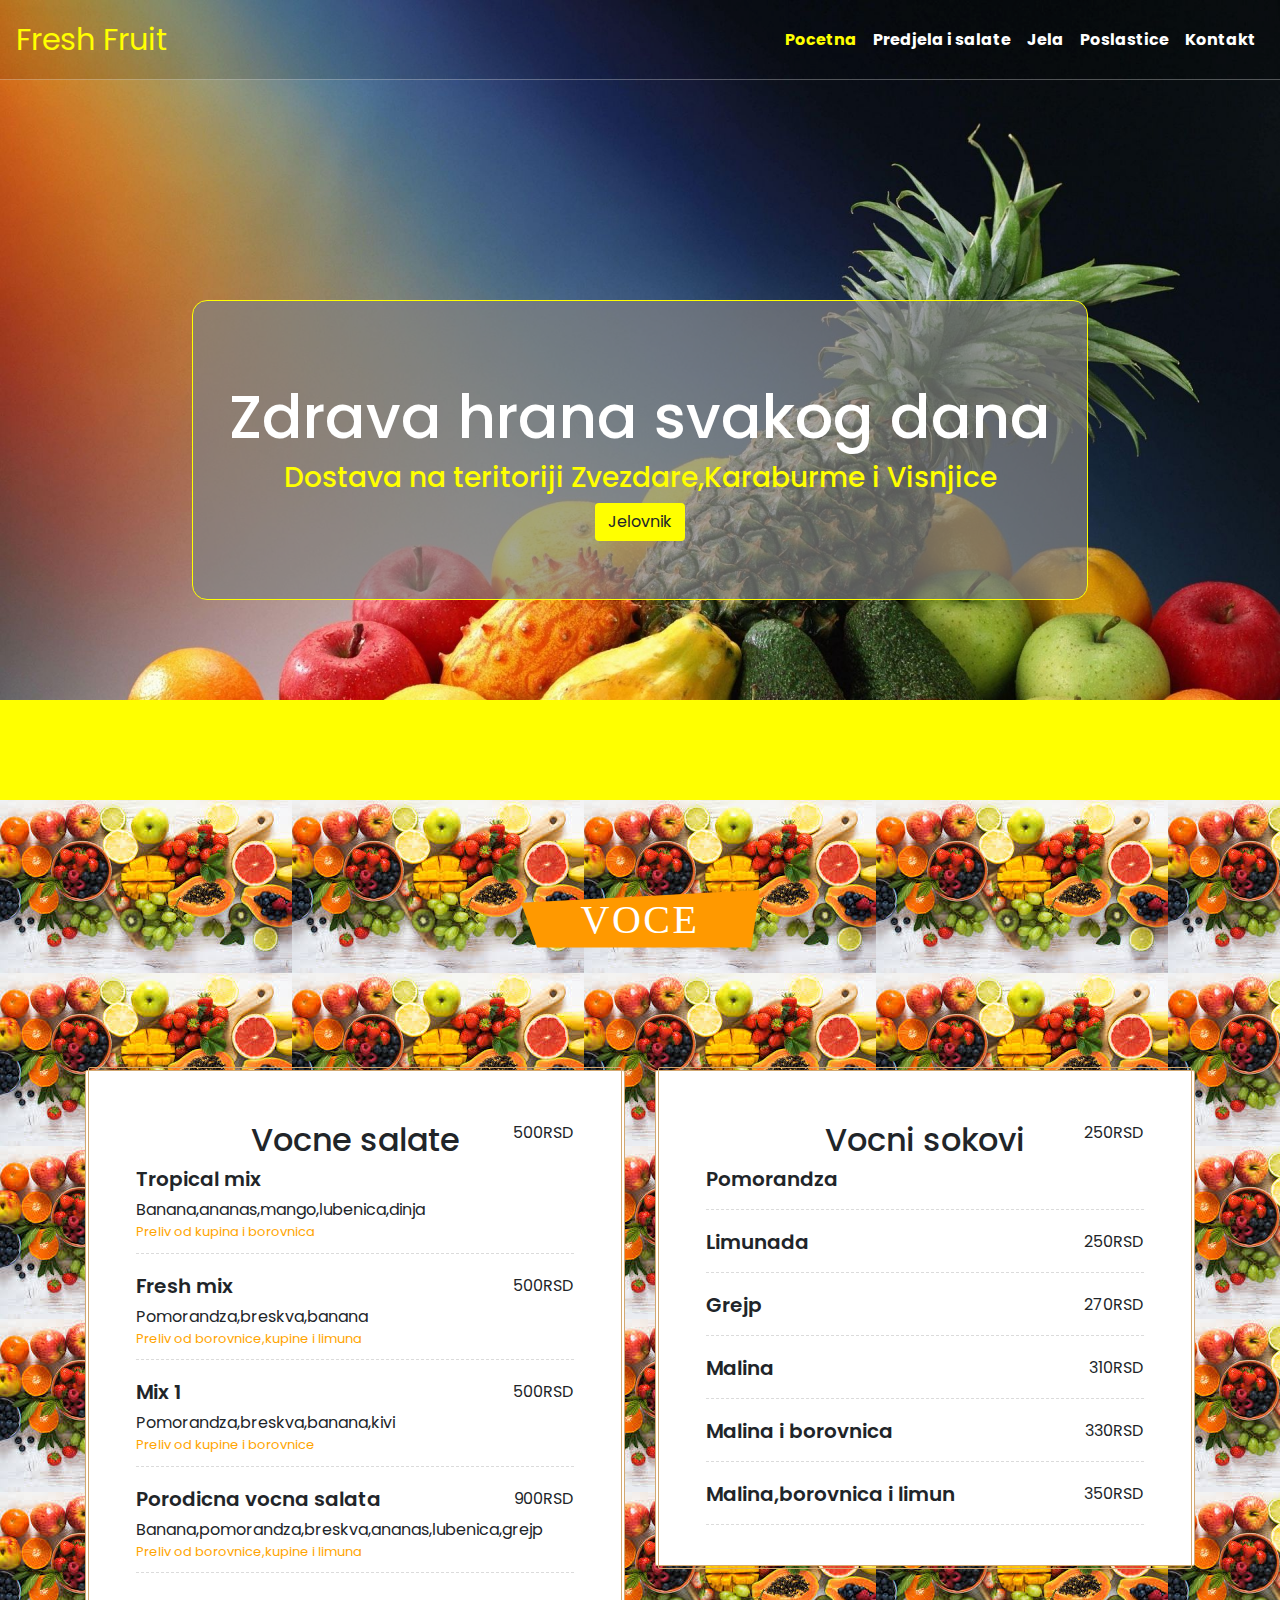
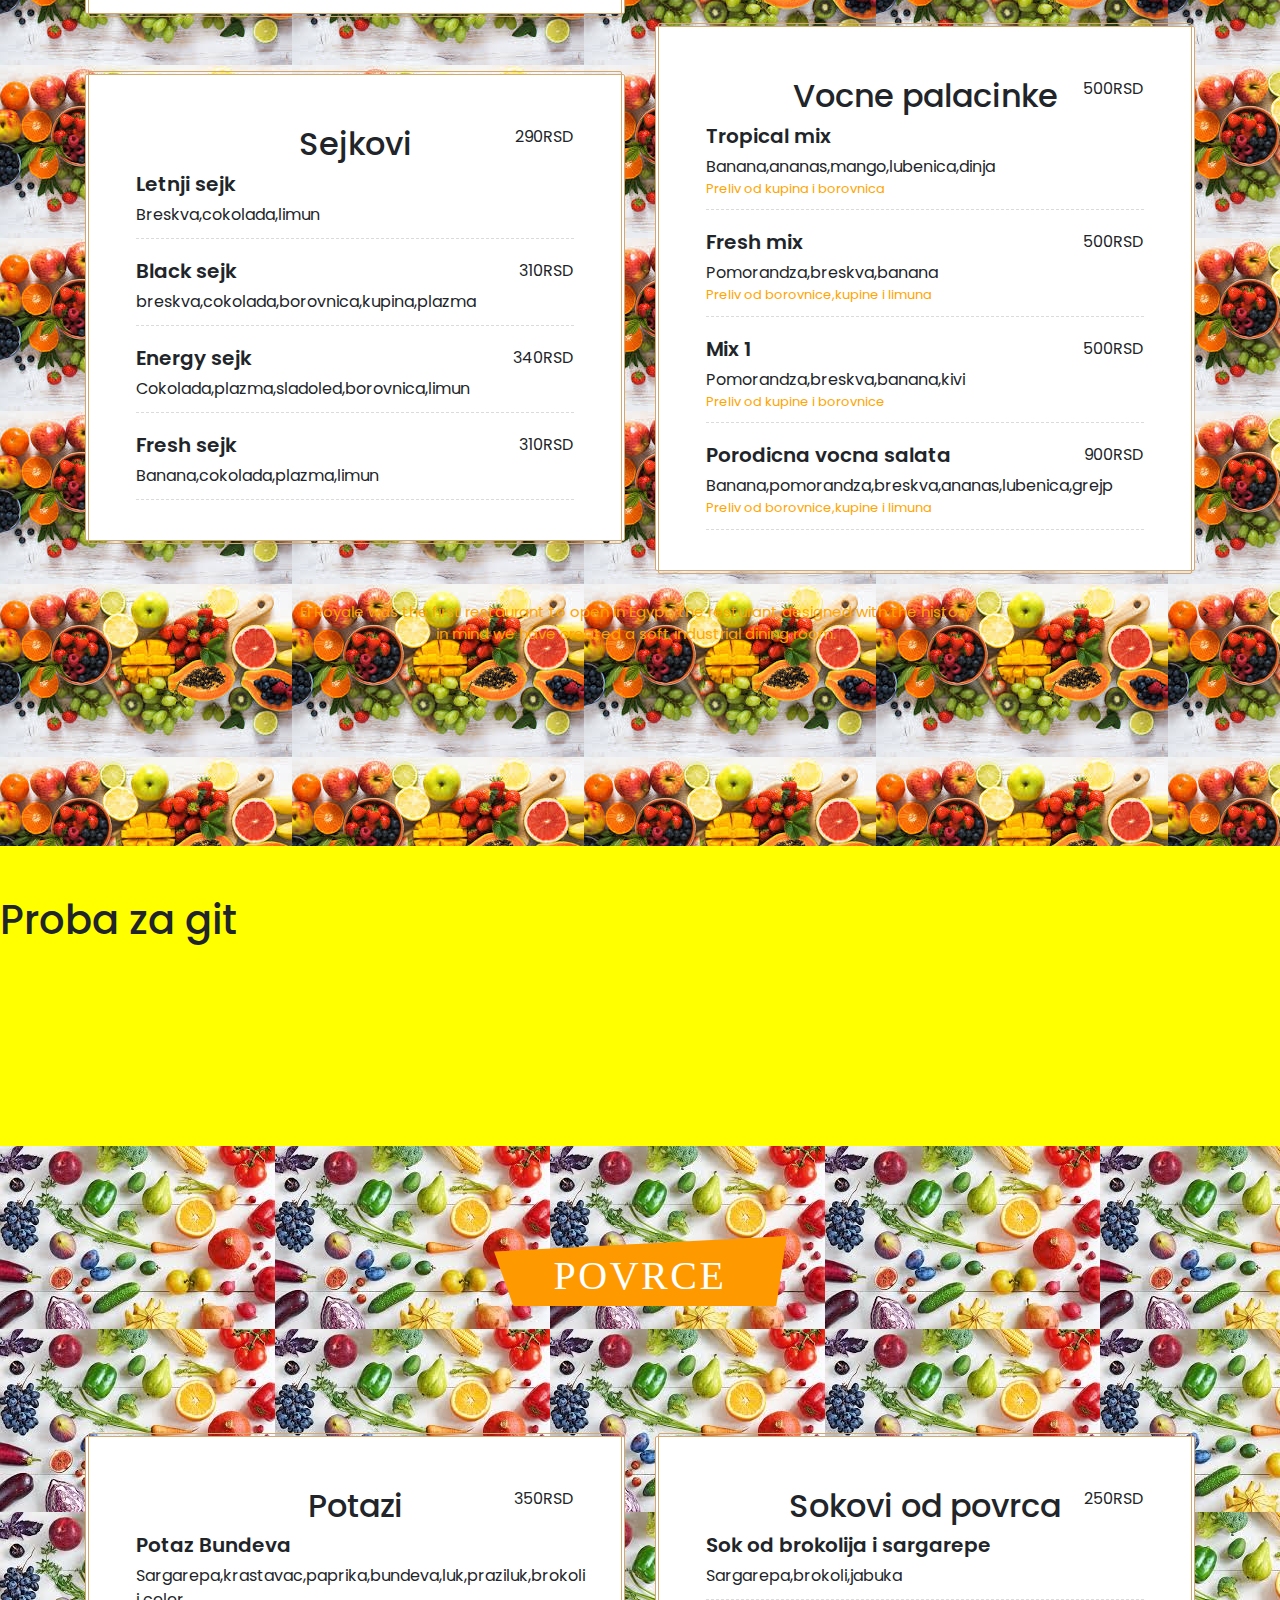
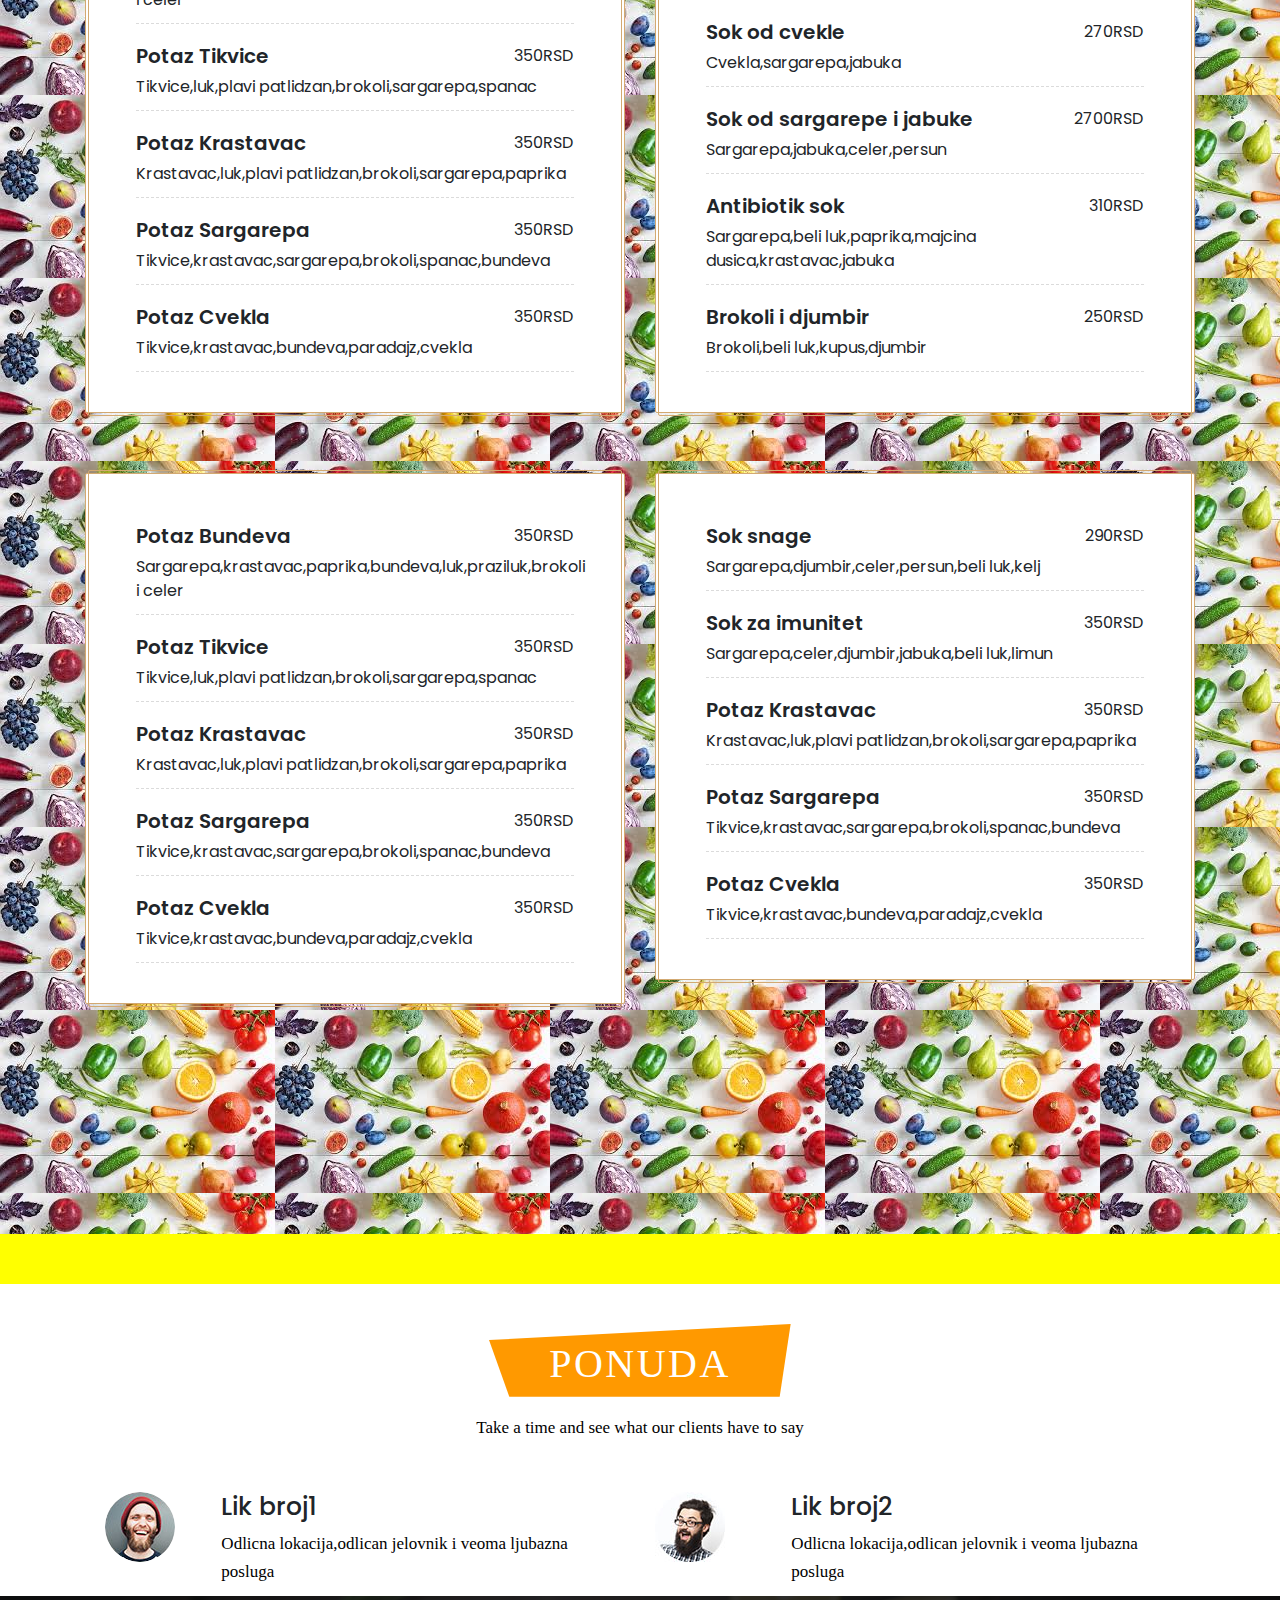
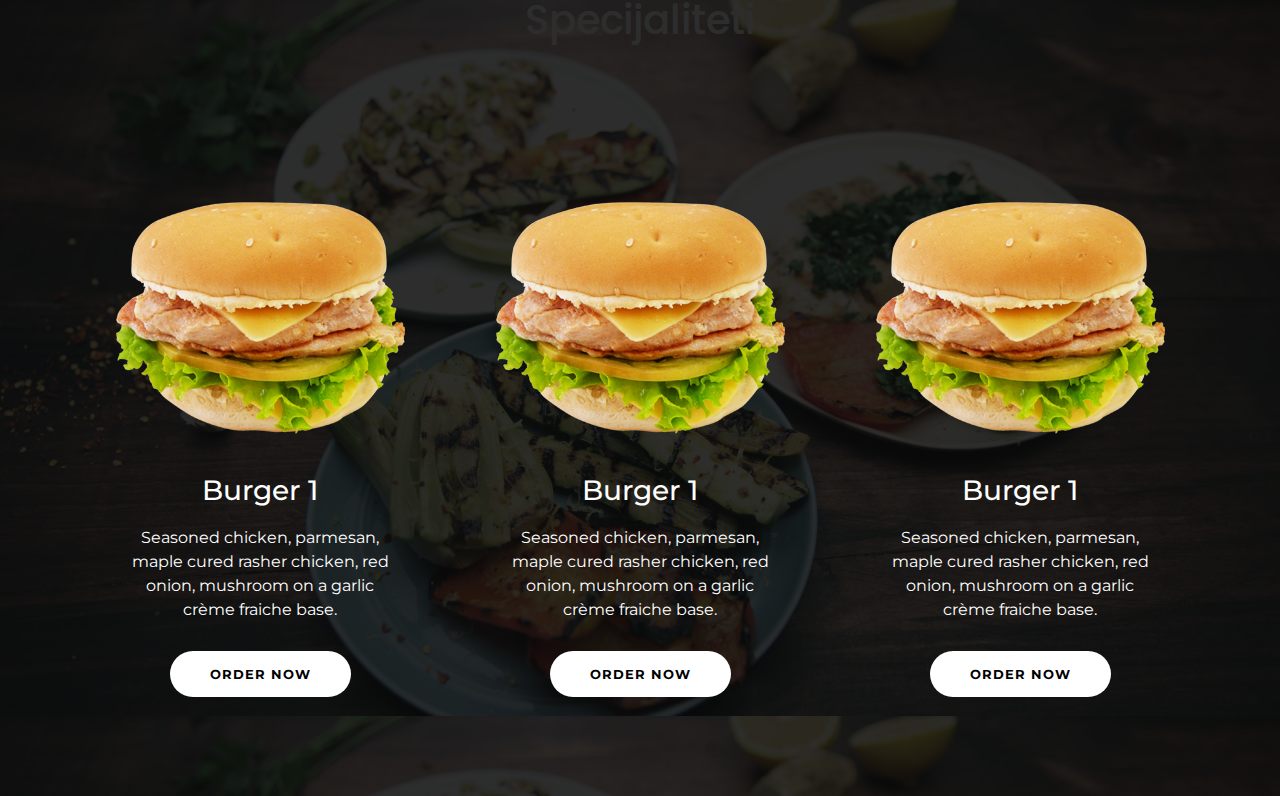
==== commit 88f3ef0b: "Changed index.html" ====
--- a/index.html
+++ b/index.html
@@ -196,6 +196,13 @@
 		</div>
 	</section>
 	<section>
+		<div class="between"></div>
+		<div class="between">
+			<h1>Proba za git</h1>
+		</div>
+		<div class="between"></div>
+		<div class="between"></div>
+		<div class="between"></div>
 		<div class="between"></div>
 	</section>
 
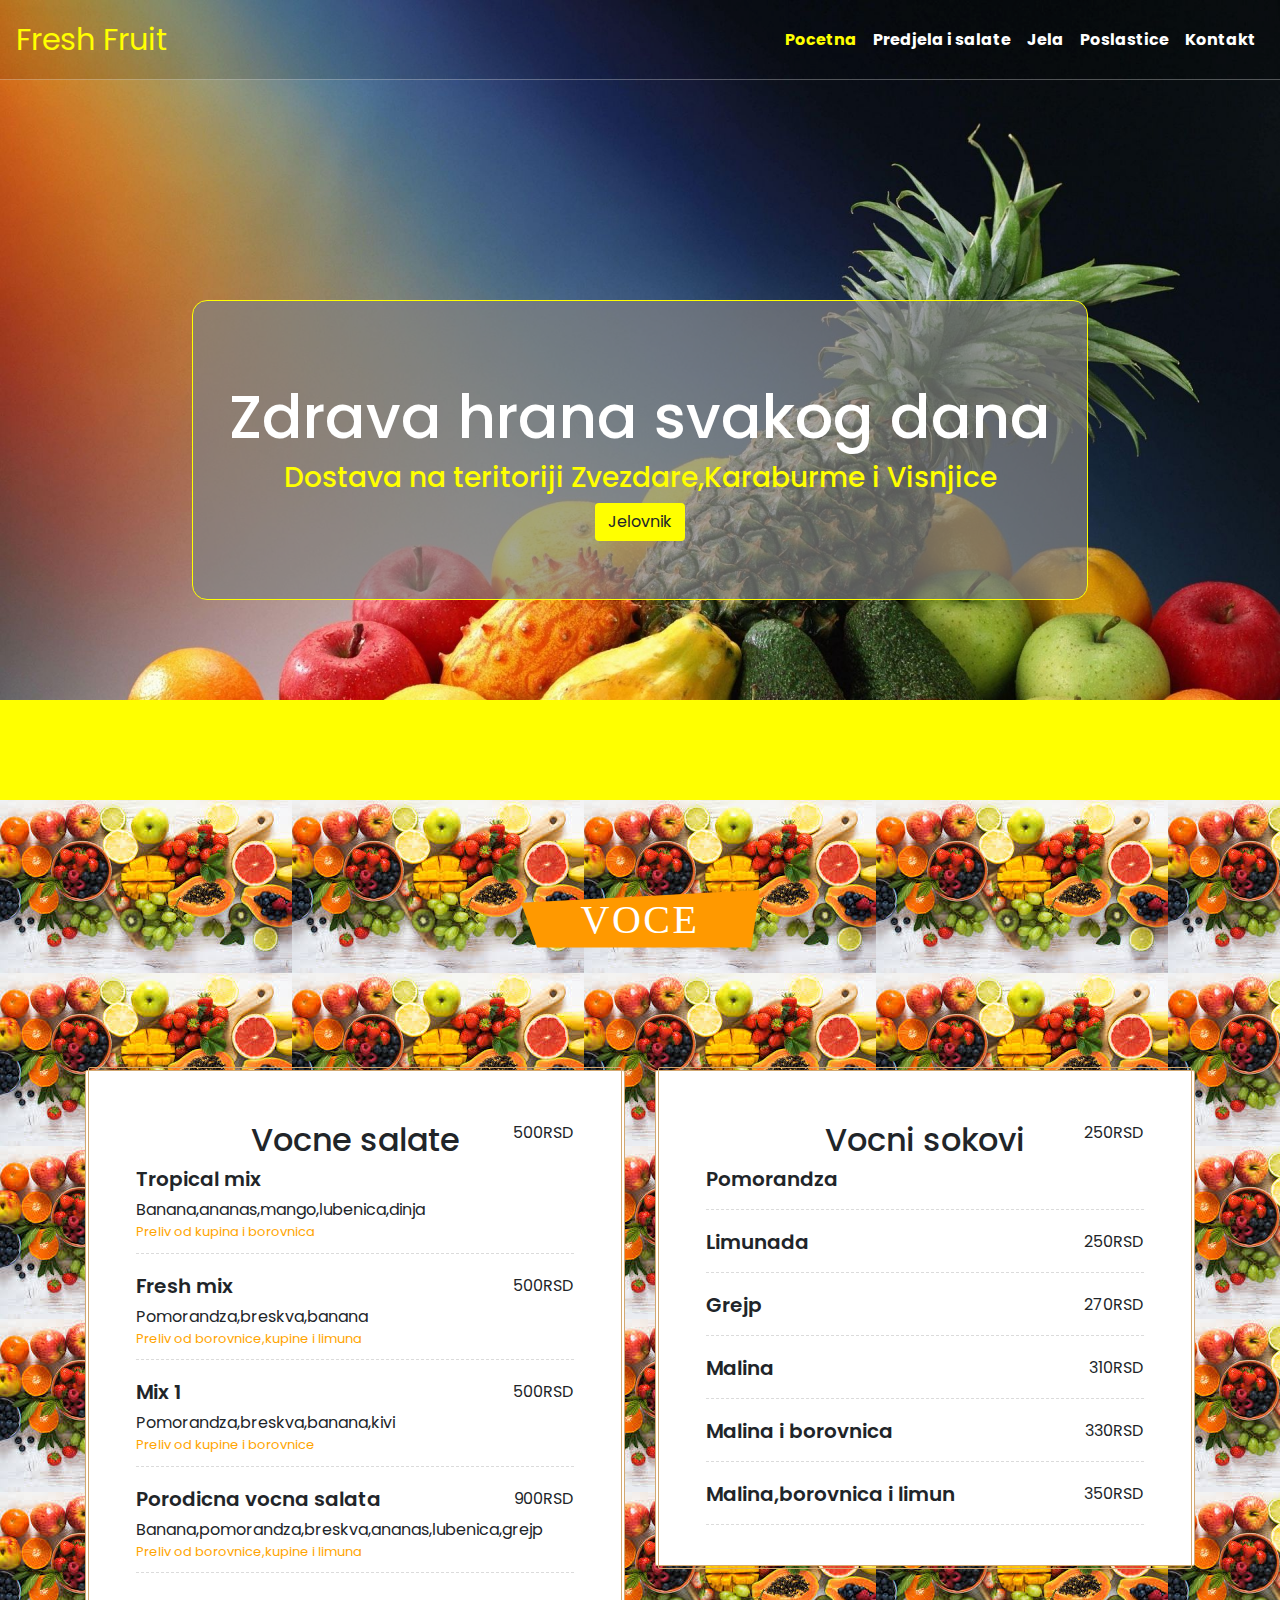
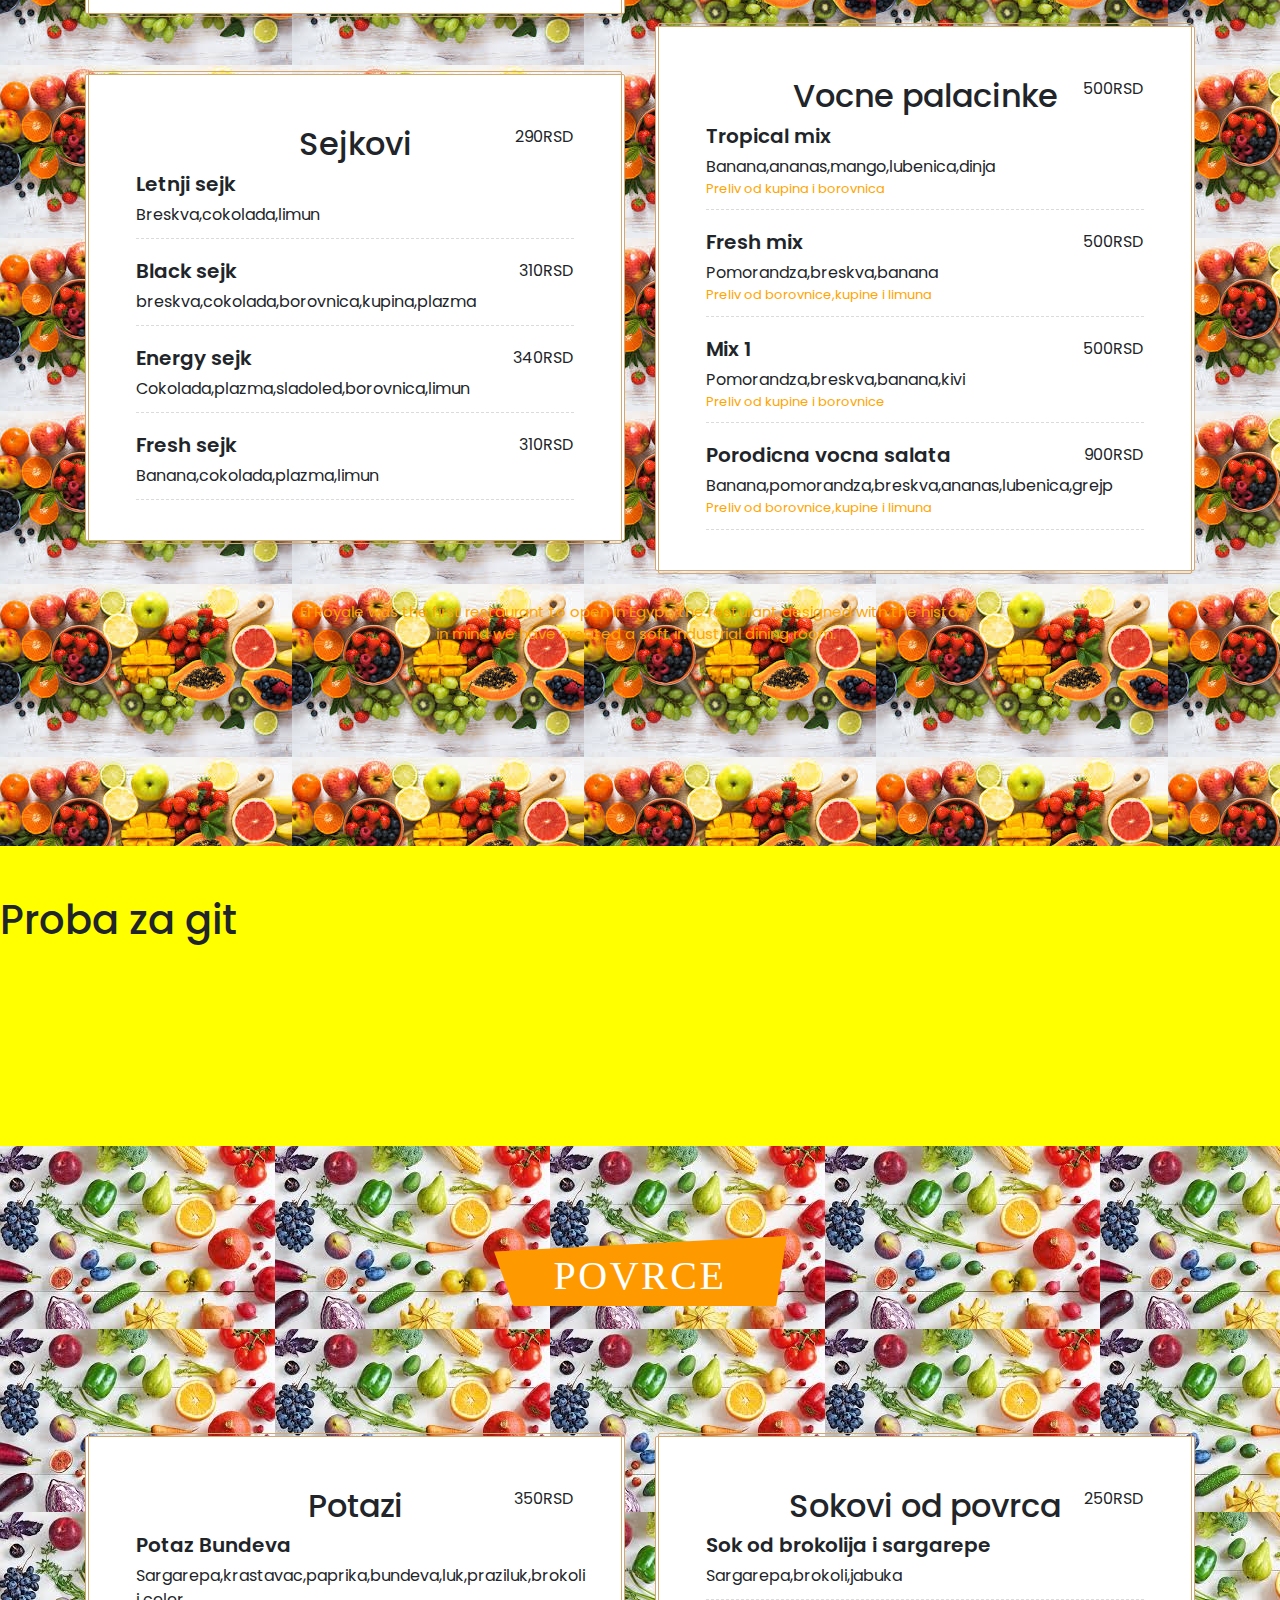
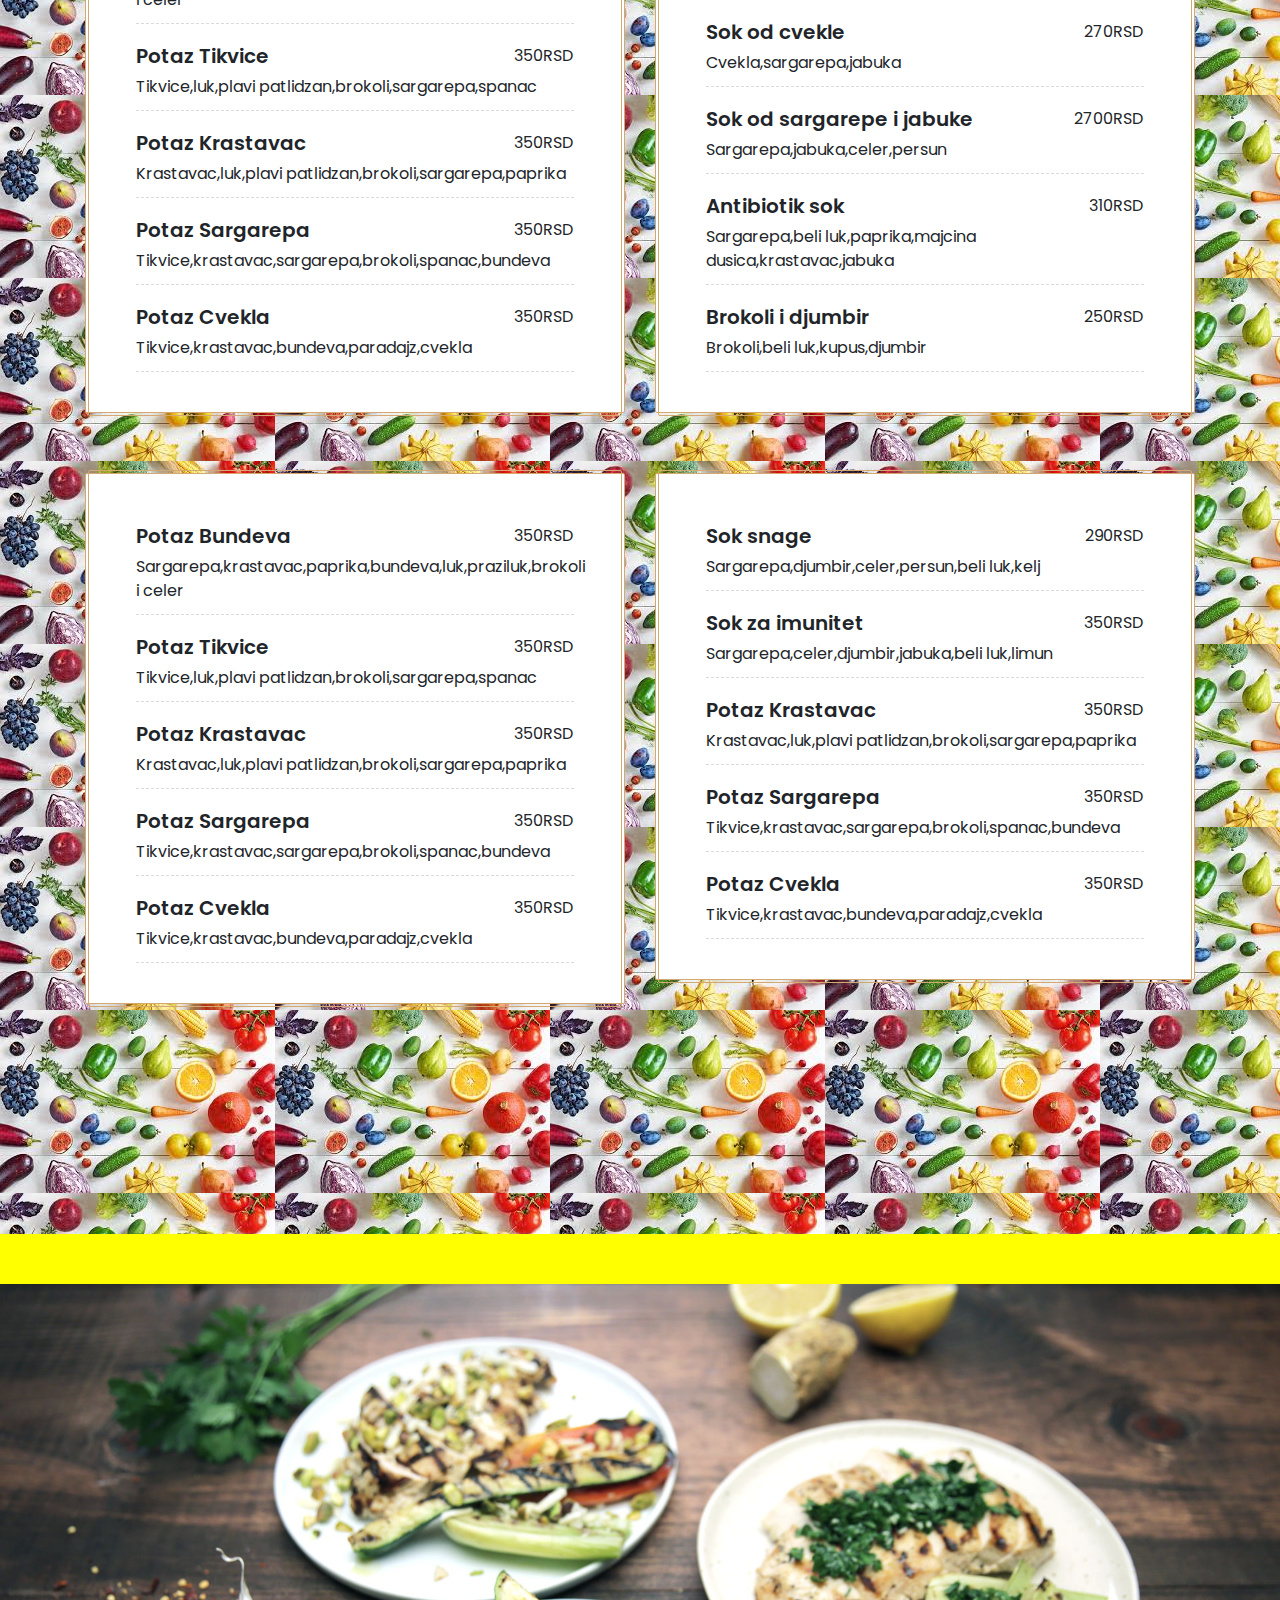
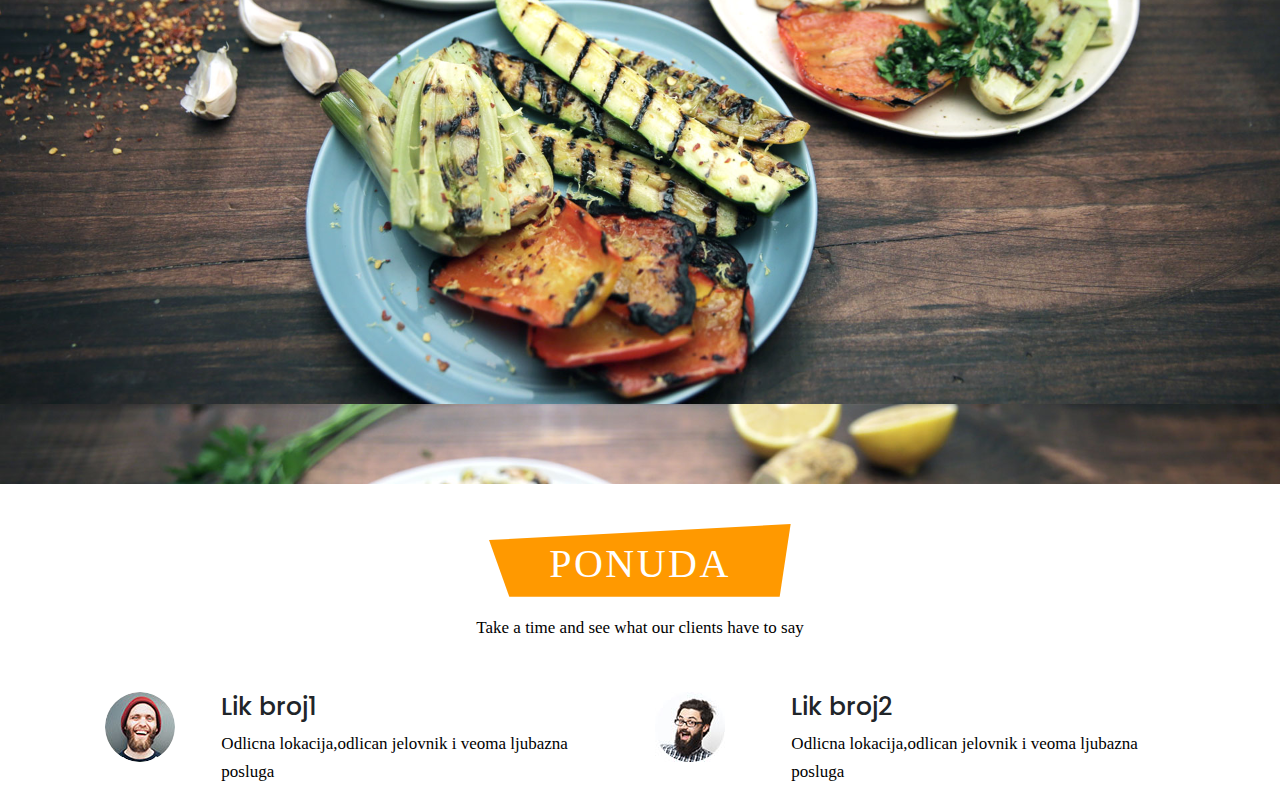
==== commit a373bfa7: "novi novi" ====
--- a/index.html
+++ b/index.html
@@ -349,6 +349,11 @@
 	</section>
 	<div class="between"></div>
 
+
+
+	<section id="sectionMain10">
+	</section>
+
 	<section id="svgSection">
 		<div class="container">
 			<div class="title-box">
@@ -381,46 +386,6 @@
 				</div>
 			</div>
 		</div>
-	</section>
-
-	<section id="sectionMain10">
-		<div class="maindiv"></div>
-		<h1 class="text-center specijalitetititle">Specijaliteti</h1>
-		<div class="container">
-			<div class="row">
-
-				<div class="col-md-4 ">
-					<div class="menuPost">
-						<img src="Images/m1.png">
-						<h3 class="podnaslov">Burger 1</h3>
-						<p class="podnaslovP">Seasoned chicken, parmesan, maple cured rasher chicken, red onion,
-							mushroom on a garlic crème fraiche base.</p>
-						<a class="button-one grey" href="#">Order Now</a>
-					</div>
-				</div>
-				<div class="col-md-4 ">
-
-					<div class="menuPost">
-						<img src="Images/m1.png">
-						<h3 class="podnaslov">Burger 1</h3>
-						<p class="podnaslovP">Seasoned chicken, parmesan, maple cured rasher chicken, red onion,
-							mushroom on a garlic crème fraiche base.</p>
-						<a class="button-one grey" href="#">Order Now</a>
-					</div>
-				</div>
-				<div class="col-md-4 ">
-					<div class="menuPost">
-						<img src="Images/m1.png">
-						<h3 class="podnaslov">Burger 1</h3>
-						<p class="podnaslovP">Seasoned chicken, parmesan, maple cured rasher chicken, red onion,
-							mushroom on a garlic crème fraiche base.</p>
-						<a class="button-one grey" href="#">Order Now</a>
-					</div>
-				</div>
-			</div>
-		</div>
-
-
 	</section>
 	<!-- <section id="sectionMain4">
 		<div class="blckbackground1"></div>
--- a/css/style.css
+++ b/css/style.css
@@ -205,7 +205,12 @@
 
 .specijalitetititle {
 	color: #fff;
-	z-index: 55;
+	z-index: 5;
+}
+
+.specijalitetikuce {
+	color: #fff;
+	text-align: center;
 }
 
 .maindiv {
